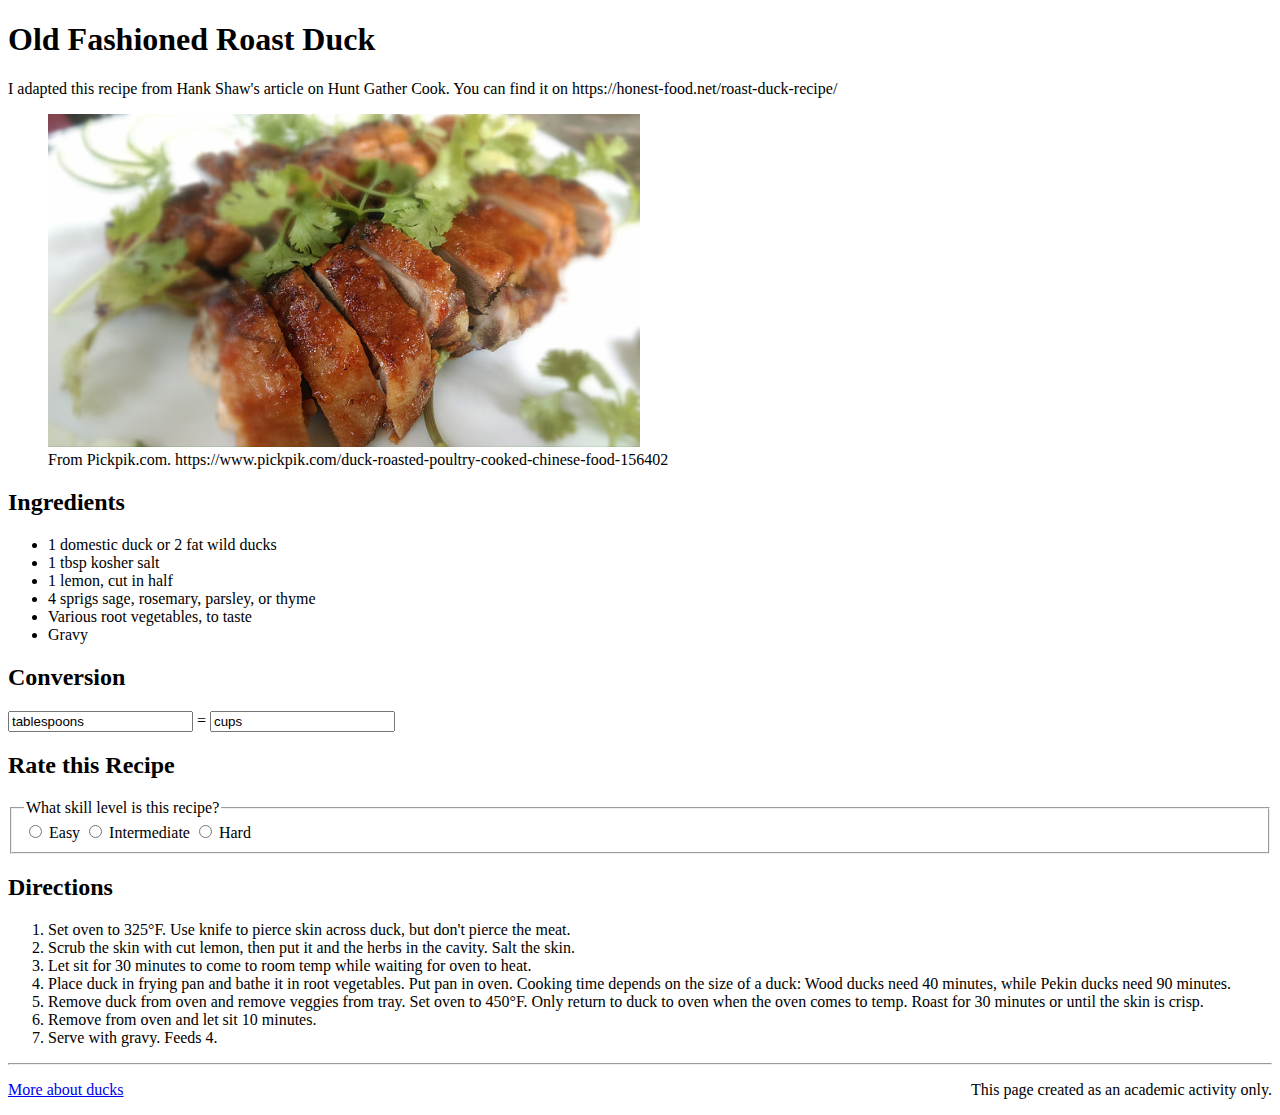
==== index.html @ b95f6850 "Moved main html back to index because this one isn't the group page" ====
<!DOCTYPE html>
<html lang="en">

<head>
  <meta charset="utf-8">
  <meta name="viewport" content="width=device-width">
  <meta name="author" content="Erik Rosenbalm">
  <title>Old Fashioned Roast Duck</title>
  <link href="style.css" rel="stylesheet" type="text/css" >
</head>

<body>
  
  <h1> Old Fashioned Roast Duck </h1>

  <p>I adapted this recipe from Hank Shaw's article on Hunt Gather Cook. You can find it on https://honest-food.net/roast-duck-recipe/ </p>

  <figure>
    <img src="images/royalty-free-roast-duck.jpg" alt="Cuts of roasted duck garnished with parsley" style=width:50%>
    <figcaption>From Pickpik.com. https://www.pickpik.com/duck-roasted-poultry-cooked-chinese-food-156402</figcaption>
  </figure>

  <h2>Ingredients</h2>

  <ul>
    <li>1 domestic duck or 2 fat wild ducks</li>
    <li>1 tbsp kosher salt</li>
    <li>1 lemon, cut in half</li>
    <li>4 sprigs sage, rosemary, parsley, or thyme</li>
    <li>Various root vegetables, to taste</li>
    <li>Gravy</li>
  </ul>
  
  <!--
  <h2>Equipment</h2>
  
  <ul>
    <li>Oven safe frying pan</li>
    <li>Knife</li>
  </ul>
  -->
  <h2>Conversion</h2>

	<form>
  	
  	<input type="text" id="tablespoons" name="tablespoons" value="tablespoons">
		<span>=</span>
		<input type="text" id="cups" name="cups" value="cups">			</form>

  <h2>Rate this Recipe</h2>

	<form>
    <fieldset>
    <legend>What skill level is this recipe?</legend>
		<input type="radio" id="easy" name="rating" value="easy">
  	<label for="easy">Easy</label>
  	<input type="radio" id="intermediate" name="rating" value="intermediate">
 		<label for="intermediate">Intermediate</label>
  	<input type="radio" id="hard" name="rating" value="hard">
  	<label for="hard">Hard</label>
	  </fieldset>
  </form>

  <h2>Directions</h2>

  <ol>
    <li>Set oven to 325°F. Use knife to pierce skin across duck, but don't pierce the meat.</li>
    <li>Scrub the skin with cut lemon, then put it and the herbs in the cavity. Salt the skin. </li>
    <li>Let sit for 30 minutes to come to room temp while waiting for oven to heat.</li>
    <li>Place duck in frying pan and bathe it in root vegetables. Put pan in oven. Cooking time depends on the size of a duck: Wood ducks need 40 minutes, while Pekin ducks need 90 minutes. </li>
    <li>Remove duck from oven and remove veggies from tray. Set oven to 450°F. Only return to duck to oven when the oven comes to temp. Roast for 30 minutes or until the skin is crisp.</li>
    <li> Remove from oven and let sit 10 minutes.</li>
    <li>Serve with gravy. Feeds 4.</li>
  </ol>
  

  <!-- Link to a page? 
  https://www.youtube.com/watch?v=TrYJmhglZRc 
  -->
  <script src="script.js"></script>

  <hr>

  <p>
    <a href="https://www.youtube.com/watch?v=TrYJmhglZRc">More about ducks</a>  
    <span style="float:right;">This page created as an academic activity only.</span>
  </p>

</body>
</html>
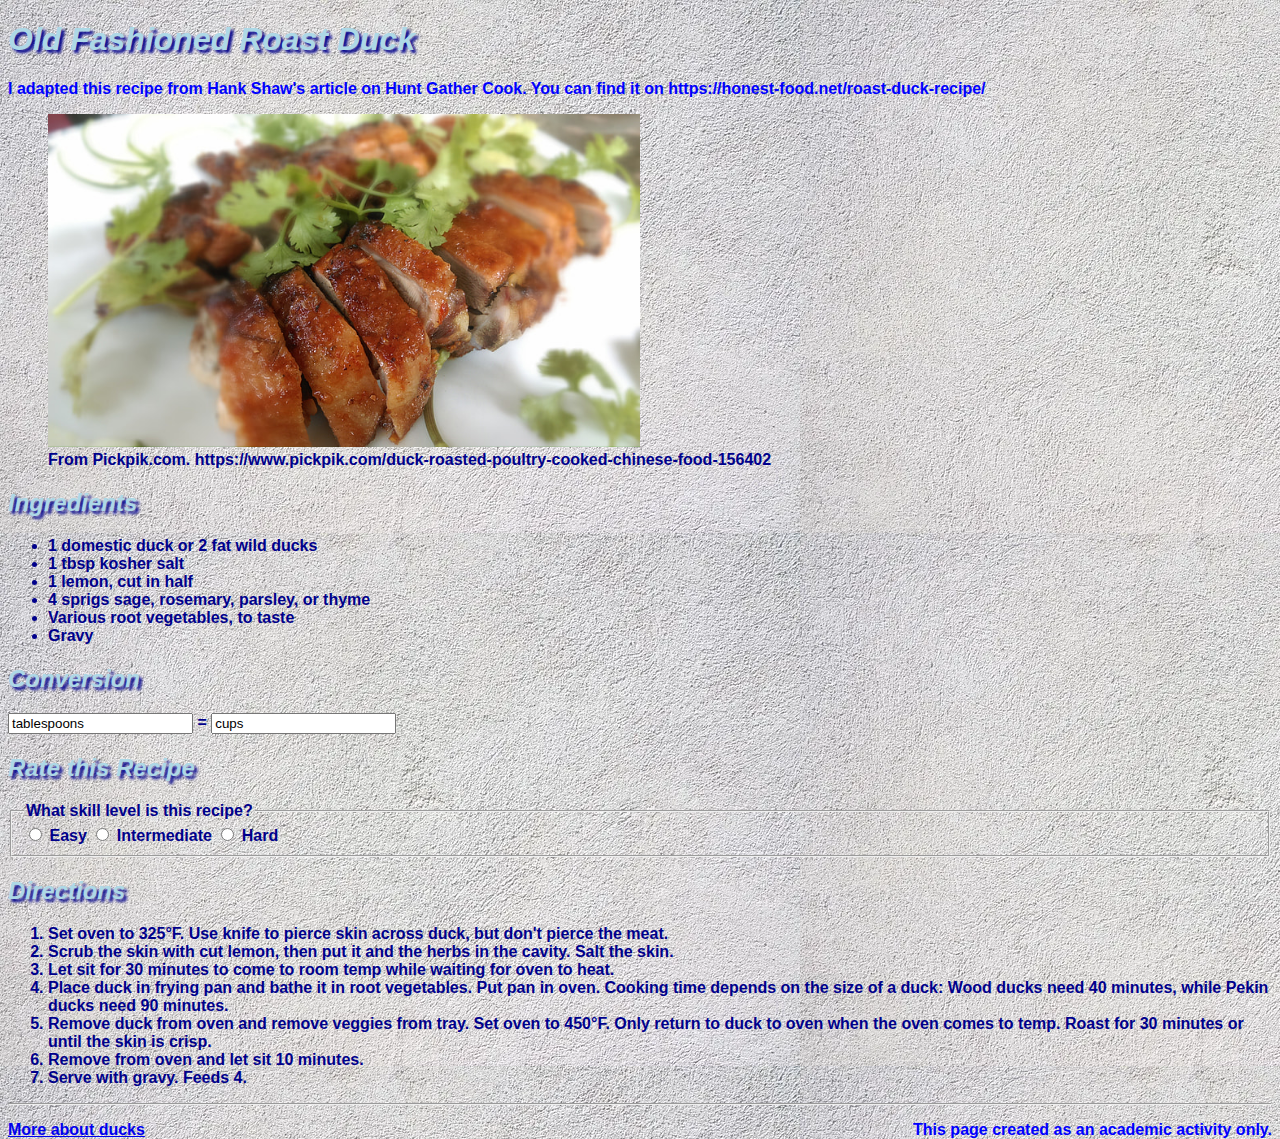
==== commit 9377fa18: "Updated index.html's references to style.css and script.js" ====
--- a/index.html
+++ b/index.html
@@ -6,7 +6,7 @@
   <meta name="viewport" content="width=device-width">
   <meta name="author" content="Erik Rosenbalm">
   <title>Old Fashioned Roast Duck</title>
-  <link href="style.css" rel="stylesheet" type="text/css" >
+  <link href="css/style.css" rel="stylesheet" type="text/css" >
 </head>
 
 <body>
@@ -77,7 +77,7 @@
   <!-- Link to a page? 
   https://www.youtube.com/watch?v=TrYJmhglZRc 
   -->
-  <script src="script.js"></script>
+  <script src="js/script.js"></script>
 
   <hr>
 
--- a/css/style.css
+++ b/css/style.css
@@ -0,0 +1,22 @@
+html {
+  height: 100%;
+  width: 100%;
+}
+
+body {
+  background-image: url(../images/royalty-free-wallpaper.webp);
+  color:darkblue;
+  font-family: "Comic Sans", sans-serif ;
+  font-weight: bold 
+}
+
+h1, h2 {
+font-family: "Helvetica", sans-serif;
+  color:lightblue;
+  text-shadow: 3px 3px 3px darkblue;
+  font-style:oblique;
+}
+
+p{
+  color:blue;
+}
